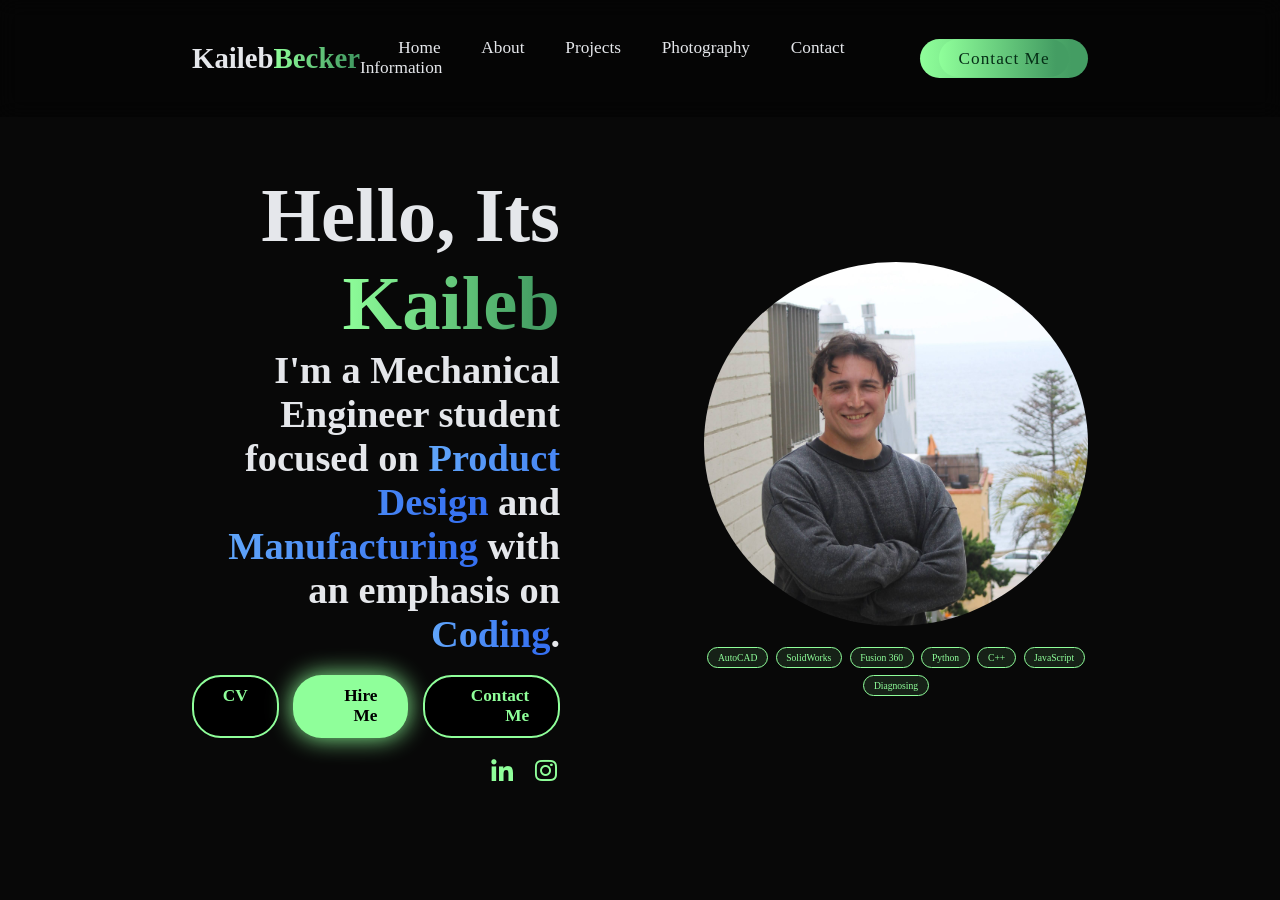
==== index.html @ efd867d9 "Add files via upload" ====
<!DOCTYPE html>
<html lang="en-US">
    <head>
        <meta charset="UTF-8">
        <meta name= "viewport" 
        content = "width=device-width, initial-scale=1.0">
        <title>Kaileb Becker's Portfolio</title>
        <link rel="stylesheet" href="CSS/global.css">
        <link rel="stylesheet" href="CSS/Home.css">
        <link href='https://unpkg.com/boxicons@2.1.4/css/boxicons.min.css' rel='stylesheet'>

         
    </head>
    <body>
        <header class="header">
            <a href = "index.html" class="logo">
                Kaileb<span class="gradient-text">Becker</span>
            </a>
            <i class="bx bx-menu" id="menu-icon"></i>
            <nav class="navbar">
                <a href="index.html">Home</a>
                <a href="AboutPage.html">About</a>
                <a href="ProjectPage.html">Projects</a>
                <a href="PhotographyPage.html">Photography</a>
                <a href="Contact.html">Contact Information</a>
                

            </nav>
            <button  class="gradient-btn">
                <a href="contactme.html" class="gradient-btn">Contact Me</a>
            </button>
        </header>
    <section class="home" id ="home">
    <div class="home" id="home">

        <!-- LEFT SIDE -->
        <div class="home-content">
            <h1>Hello, Its <span class="gradient-text">Kaileb</span></h1>

            <h3>
                I'm a Mechanical Engineer student focused on 
                <span class="subspan">Product Design</span> and 
                <span class="subspan">Manufacturing</span> with an emphasis on 
                <span class="subspan">Coding</span>.
            </h3>

            <div class="Buttons">
                <a href="PDFs/Kaileb Becker's RESUME.docx.pdf" target="_blank" class="btn outline">CV</a>
                <a href="Contact.html" class="btn primary">Hire Me</a>
                <a href="contactme.html" class="btn outline">Contact Me</a>
            </div>
            <div class="social-icon">
                <a href="https://www.linkedin.com/in/kailebbecker" target="_blank" rel="noopener noreferrer"><i class='bx bxl-linkedin'></i></a>
                <a href="https://www.instagram.com/chai_photographyy" target="_blank" rel="noopener noreferrer"><i class='bx bxl-instagram'></i></a>
            </div>
        </div>

        <!-- RIGHT SIDE -->
        <div class="home-img">
            <img src="Images/Head_Shot.jpg" alt="Kaileb Becker">

            <!--  MOVE SKILLS HERE -->
                <div class="skills">
                    <a href="ProjectPage.html#CAD">AutoCAD</a>
                    <a href="ProjectPage.html#CAD">SolidWorks</a>
                    <a href="ProjectPage.html#CAD">Fusion 360</a>
                    <a href="ProjectPage.html#PYTHON">Python</a>
                    <a href="ProjectPage.html#PYTHON">C++</a>
                    <a href="ProjectPage.html#PYTHON">JavaScript</a>
                    <a href="ProjectPage.html#CAR">Diagnosing</a>
                </div>
        </div>
    </div>  
        
        </section>
        <script src="js/main.js"></script>
        <script src="JS/lightbox.js"></script>
    </body>
---- CSS/global.css ----
*{
    margin: 0;
    padding: 0;
    box-sizing: border-box;
    text-decoration: none;
    scroll-behavior: smooth;
    font-family: "Poppins";
}
:root{
    --bg-color: #080808;
    --second-bg-color: #fdfdfd;
    --text-color: #E5E7EB;
    --main-color: #8fff9a;  
    --accent: #2f3835;
}
html{
    font-size: 60%;
    overflow-x: hidden;
    scroll-padding-top: 120px;
}
body{
    background: var(--bg-color);
    color: var(--text-color);

}
.header{
    position: fixed;
    width: 100%;
    top: 0;
    left: 0;
    padding: 4rem 15%;
    background-color: rgba(0, 0, 0, 0.3);
    backdrop-filter: blur(10px);
    display: flex;
    justify-content: space-between;
    align-items: center;
    z-index: 1000;
    
}
#menu-icon{
   font-size: 3.5rem; 
   color: var(--main-color);
   display: none;
}
.logo{
    font-size: 3rem;
    color: var(--text-color);
    font-weight: 800;
    cursor: pointer;
    transition: 0.3s ease-in-out;
}
.logo:hover{
    transform: scale(1.1);
}
.gradient-text {
    background: linear-gradient(270deg,#449d63 10%,#8fff9a 100%);
    background-clip: text;
    color: transparent;
}
.subspan{
    background: linear-gradient(
        270deg,
        #3671f1 10%,
        #60A5FA 100%
        

    );
    background-clip: text;
    color: transparent;
}
.navbar a{
    font-size: 1.8rem;
    color: var(--text-color);
    margin-left: 4rem;
    font-weight: 500;
    transition: 0.3s ease-in-out;
    border-bottom: 3px solid transparent;
}
.navbar a:hover{
    color: var(--main-color);
    border-bottom: 3px solid var(--main-color);
}
.gradient-btn{
    font-size: 1.8rem;
    padding: 1rem 2rem;
    border-radius: 3rem;
    background: linear-gradient(
        270deg,
        #449d63 10%,
        #8fff9a 100%
    );
    letter-spacing: 1px;
    cursor: pointer;
    transition: 0.3s ease-in-out;
    color: #052e16; /* FIXED */
    border: none;
    white-space: nowrap; /* better than text-wrap */
   
}
.gradient-btn:hover{
    transform: scale(1.05);
    box-shadow: 0 6px 20px rgba(74, 222, 128, 0.4);
    
}
section{
    min-height: 100vh;
    padding: 12rem 15% 6rem;
}

.btn{
    display: inline-block;
    padding: 1rem 3rem;
    background-color: var(--main-color);
    box-shadow: 0 0 25px var(--main-color);
    border-radius: 3rem;
    font-size: 1.8rem;
    color: black;
    border: 2px solid transparent;
    font-weight: 600;
    transition: 0.3s ease-in-out;
}
.btn:hover{
    transform: scale(1.05);
    box-shadow: 0 0 25px var(--main-color),
                0 0 50px var(--main-color);
}
.Buttons{
    display: flex;
    gap: 1.5rem;
    margin-top: 2rem;
}
.social-icon {
    position: relative;
    z-index: 10;
    gap: 1.5rem;
    margin-top: 2rem;
}
---- CSS/Home.css ----
:root{
    --bg-color: #080808;
    --second-bg-color: #fdfdfd;
    --text-color: #E5E7EB;
    --main-color: #8fff9a;  
    --accent: #2f3835;
}
.home{
    display: flex;
    align-items: center;
    justify-content: center;
    gap: 15rem;
}

.home-content{
    display: flex;
    flex-direction: column;
    align-items: flex-end;
    text-align: right;
}

.home-content h1{
    font-size: 8rem;
}

.home-content h3{
    font-size: 4rem;
}

.home-content p{
   font-size: 1.5rem;
}

.home-img img{
    width: 30vw;
    border-radius: 50%;
}

.social-icon{
    display: flex;
    gap: 1.5rem;
}
.social-icon i {
    font-size: 3rem;
    color: var(--main-color);
    transition: 0.3s ease;
}

.social-icon i:hover {
    transform: scale(1.2) translateY(-5px);
    text-shadow: 0 0 10px var(--main-color);
}
.Buttons a:nth-of-type(odd){
    background-color: black;
    color: var(--main-color);
    border: 2px solid var(--main-color);
    box-shadow: 0 0 25px transparent;  
}
.Buttons a:nth-of-type(odd):hover{
    background-color: var(--main-color);
    box-shadow: 0 0 25px var(--main-color);
    color: black;
}
.skills {
    max-width: 30vw;
    margin: 2rem auto 0;
    display: flex;
    flex-wrap: wrap;
    justify-content: center;
    gap: 0.8rem;
}
.skills a {
    background: rgba(143, 255, 154, 0.1);
    border: 1px solid var(--main-color);
    padding: 0.4rem 1rem;
    border-radius: 2rem;
    text-decoration: none;
    color: var(--main-color);
    transition: 0.3s;
}

.skills a:hover {
    background: var(--main-color);
    color: black;
}
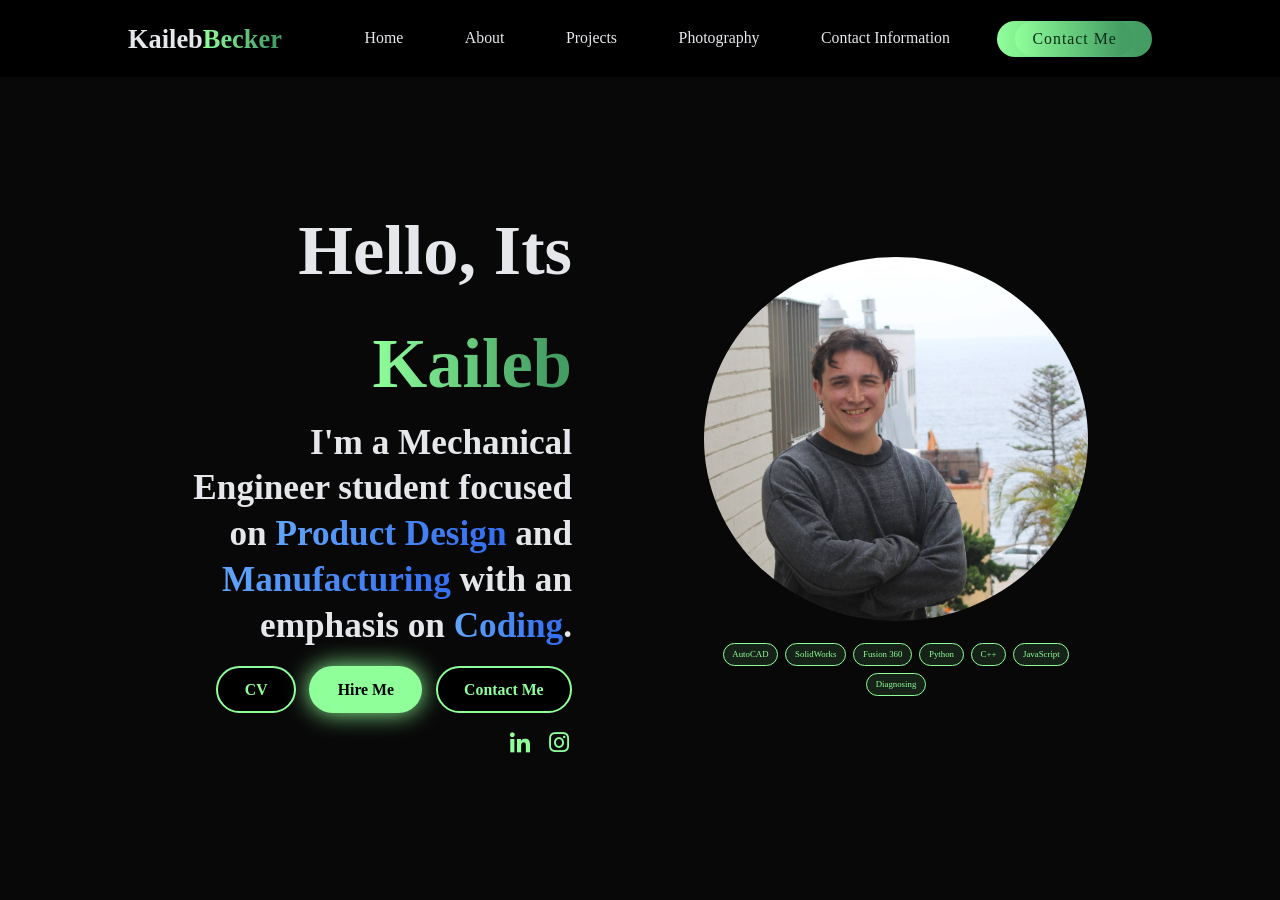
==== commit 321f1a79: "Update index.html" ====
--- a/index.html
+++ b/index.html
@@ -73,6 +73,6 @@
     </div>  
         
         </section>
-        <script src="js/main.js"></script>
+        <script src="js/Main.js"></script>
         <script src="JS/lightbox.js"></script>
-    </body>+    </body>
--- a/CSS/global.css
+++ b/CSS/global.css
@@ -14,13 +14,16 @@
     --accent: #2f3835;
 }
 html{
-    font-size: 60%;
+    font-size: 55%;
     overflow-x: hidden;
     scroll-padding-top: 120px;
 }
 body{
     background: var(--bg-color);
     color: var(--text-color);
+    line-height: 1.6;
+    position: relative;
+    z-index: 0;
 
 }
 .header{
@@ -34,7 +37,7 @@
     display: flex;
     justify-content: space-between;
     align-items: center;
-    z-index: 1000;
+    z-index: 9999;
     
 }
 #menu-icon{
@@ -105,6 +108,10 @@
 section{
     min-height: 100vh;
     padding: 12rem 15% 6rem;
+    padding-top: 12rem;
+    position: relative;
+    z-index: 1;
+    
 }
 
 .btn{
@@ -134,4 +141,120 @@
     z-index: 10;
     gap: 1.5rem;
     margin-top: 2rem;
-}+}
+/* =========================
+   GLOBAL RESPONSIVE SYSTEM
+========================= */
+
+@media (max-width: 768px) {
+
+    section {
+        padding: 8rem 5%;
+    }
+
+    /* NAVBAR */
+    .navbar {
+        display: none; /* later we can add hamburger */
+    }
+
+    /* GENERAL TEXT */
+    h1 {
+        font-size: 3.5rem;
+    }
+
+    h2 {
+        font-size: 2.5rem;
+    }
+
+    p {
+        font-size: 1.4rem;
+    }
+
+    /* BUTTONS */
+    .Buttons {
+        flex-direction: column;
+        align-items: center;
+        gap: 1.5rem;
+    }
+
+    .btn {
+        width: 80%;
+        text-align: center;
+    }
+}
+/* HEADER BASE */
+.header {
+    position: fixed;
+    width: 100%;
+    top: 0;
+    left: 0;
+    padding: 2rem 10%;
+
+    background: rgba(0, 0, 0, 0.9);
+    backdrop-filter: blur(10px);
+
+    display: flex;
+    justify-content: space-between;
+    align-items: center;
+
+    z-index: 1000;
+}
+
+/* MENU ICON */
+#menu-icon {
+    font-size: 3rem;
+    color: #8fff9a;
+    display: none;
+    cursor: pointer;
+}
+
+/* NAVBAR */
+.navbar {
+    display: flex;
+    gap: 3rem;
+}
+
+/* MOBILE */
+@media (max-width: 768px) {
+
+    #menu-icon {
+        display: block;
+    }
+
+    .navbar {
+        position: absolute;
+        top: 100%;
+        right: 0;
+        width: 100%;
+
+        background: #080808;
+
+        flex-direction: column;
+        align-items: center;
+
+        padding: 2rem 0;
+
+        display: none;
+    }
+
+    .navbar a {
+        margin: 1.5rem 0;
+        font-size: 2rem;
+    }
+
+    .navbar.active {
+        display: flex;
+    }
+}
+.overlay {
+    pointer-events: none;
+}
+.lightbox {
+    display: none;
+    pointer-events: none;
+}
+
+.lightbox.active {
+    display: block;
+    pointer-events: auto;
+}
--- a/CSS/Home.css
+++ b/CSS/Home.css
@@ -26,6 +26,7 @@
 
 .home-content h3{
     font-size: 4rem;
+    line-height: 1.3;
 }
 
 .home-content p{
@@ -84,4 +85,87 @@
     background: var(--main-color);
     color: black;
 }
+@media (max-width: 768px) {
 
+    /* HEADER */
+    .header {
+        padding: 2rem 5%;
+    }
+
+    .navbar {
+        display: none; /* hide full nav */
+    }
+
+    .gradient-btn {
+        padding: 0.8rem 1.5rem;
+        font-size: 1.4rem;
+    }
+
+    /* HOME SECTION */
+    .home {
+        flex-direction: column;
+        gap: 4rem;
+        text-align: center;
+    }
+
+    .home-content {
+        align-items: center;
+        text-align: center;
+        max-width: 90%;
+    }
+
+    /* TEXT */
+    .home-content h1 {
+        font-size: 3.5rem;
+    }
+
+    .home-content h3 {
+        font-size: 1.8rem;
+        line-height: 1.4;
+    }
+
+    /* BUTTONS */
+    .Buttons {
+        flex-direction: column;
+        align-items: center;
+        gap: 1.5rem;
+        width: 100%;
+    }
+
+    .btn {
+        width: 70%;
+        text-align: center;
+    }
+
+    /* SOCIAL */
+    .social-icon {
+        justify-content: center;
+    }
+
+    /* IMAGE */
+    .home-img img {
+        width: 70vw;
+    }
+
+    /* SKILLS */
+    .skills {
+        justify-content: center;
+        max-width: 100%;
+        flex-wrap: wrap;
+    }
+}
+@media (max-width: 480px) {
+
+    h1 {
+        font-size: 3rem;
+    }
+
+    .btn {
+        width: 100%;
+    }
+
+    .home-content h3 {
+        font-size: 1.7rem;
+    }
+}
+
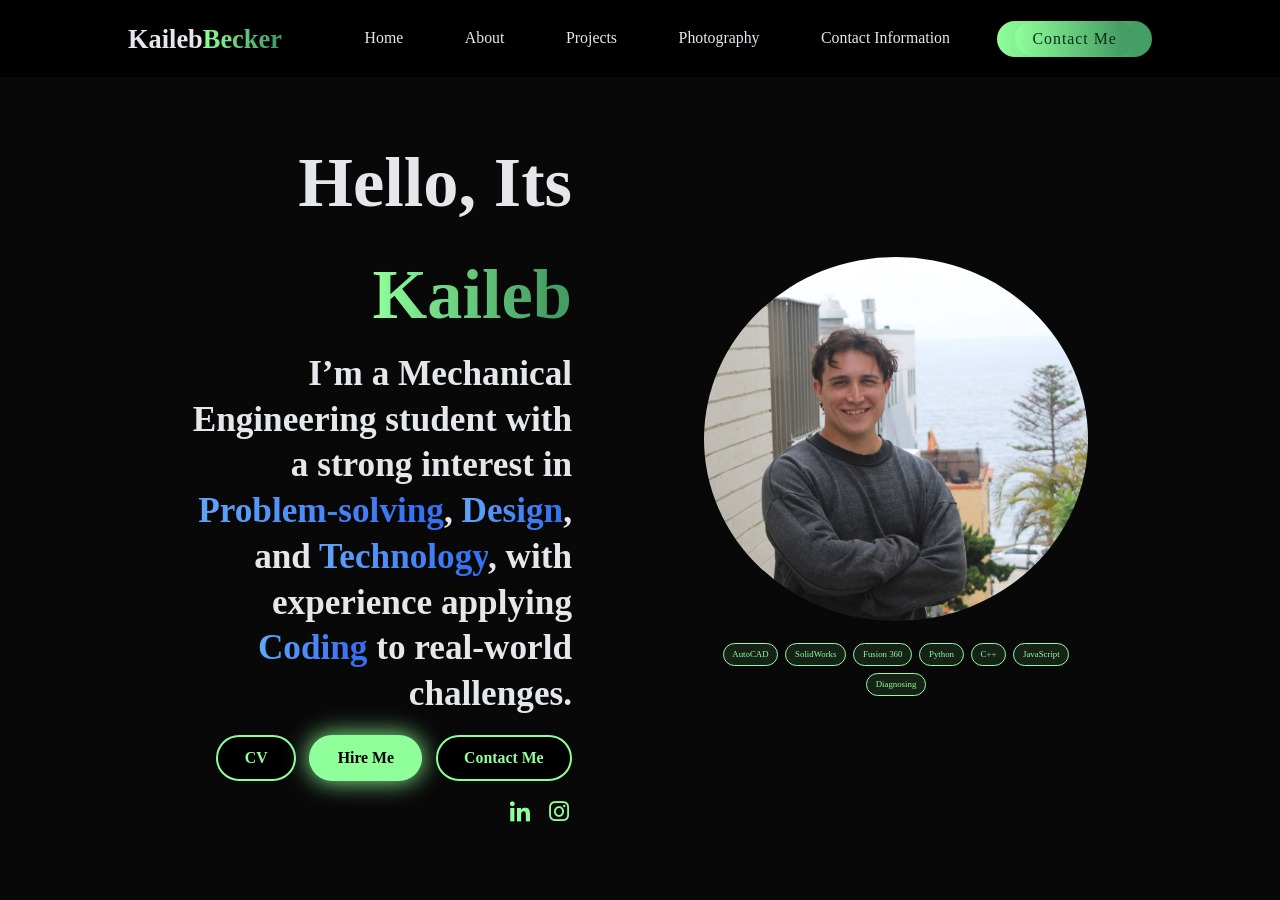
==== commit 54e3b6e7: "Update index.html" ====
--- a/index.html
+++ b/index.html
@@ -38,10 +38,11 @@
             <h1>Hello, Its <span class="gradient-text">Kaileb</span></h1>
 
             <h3>
-                I'm a Mechanical Engineer student focused on 
-                <span class="subspan">Product Design</span> and 
-                <span class="subspan">Manufacturing</span> with an emphasis on 
-                <span class="subspan">Coding</span>.
+                I’m a Mechanical Engineering student with a strong interest in  
+                <span class="subspan">Problem-solving</span>, 
+                <span class="subspan">Design</span>, and 
+                <span class="subspan">Technology</span>, with experience applying
+                <span class="subspan">Coding</span> to real-world challenges.
             </h3>
 
             <div class="Buttons">
@@ -73,6 +74,11 @@
     </div>  
         
         </section>
-        <script src="js/Main.js"></script>
-        <script src="JS/lightbox.js"></script>
+        <script src="JS/Main.js"></script>
+        <div id="lightbox" class="lightbox">
+    <span class="lightbox-close">&times;</span>
+    <img class="lightbox-content" id="lightbox-img">
+</div>
+
+<script src="JS/lightbox.js"></script>
     </body>
--- a/CSS/global.css
+++ b/CSS/global.css
@@ -17,6 +17,7 @@
     font-size: 55%;
     overflow-x: hidden;
     scroll-padding-top: 120px;
+  
 }
 body{
     background: var(--bg-color);
@@ -108,7 +109,6 @@
 section{
     min-height: 100vh;
     padding: 12rem 15% 6rem;
-    padding-top: 12rem;
     position: relative;
     z-index: 1;
     
@@ -245,16 +245,52 @@
     .navbar.active {
         display: flex;
     }
+    html {
+        scroll-padding-top: 90px;
+    }
 }
 .overlay {
     pointer-events: none;
 }
 .lightbox {
     display: none;
-    pointer-events: none;
-}
-
+    position: fixed;
+    inset: 0;
+    z-index: 2000;
+
+    background: rgba(0, 0, 0, 0.9);
+
+    pointer-events: none; /* block clicks when hidden */
+}
+
+/* ACTIVE STATE */
 .lightbox.active {
     display: block;
-    pointer-events: auto;
-}
+    pointer-events: auto; /* allow clicks */
+}
+
+/* IMAGE */
+.lightbox-content {
+    display: block;
+    margin: auto;
+
+    max-width: 90%;
+    max-height: 90%;
+
+    position: absolute;
+    top: 50%;
+    left: 50%;
+    transform: translate(-50%, -50%);
+}
+
+/* CLOSE BUTTON */
+.lightbox-close {
+    position: absolute;
+    top: 20px;
+    right: 40px;
+
+    font-size: 4rem;
+    color: white;
+    cursor: pointer;
+}
+
